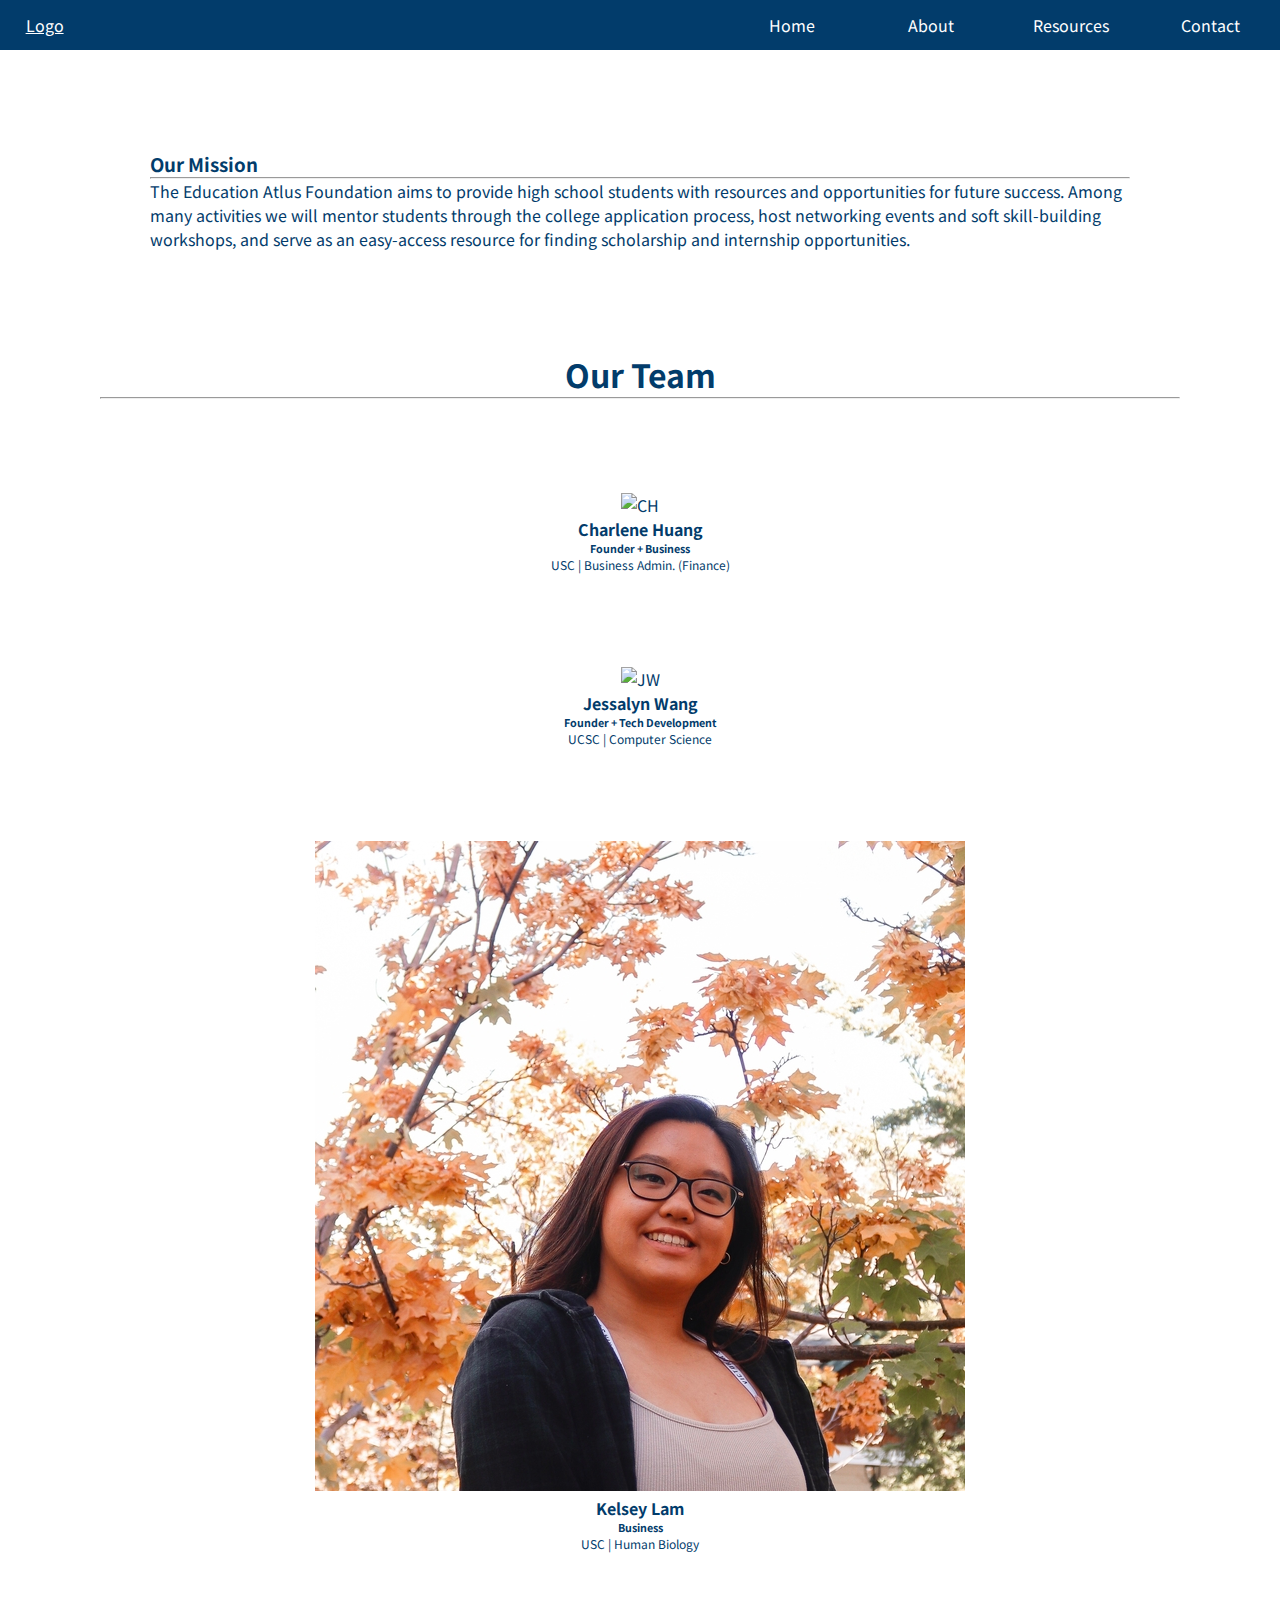
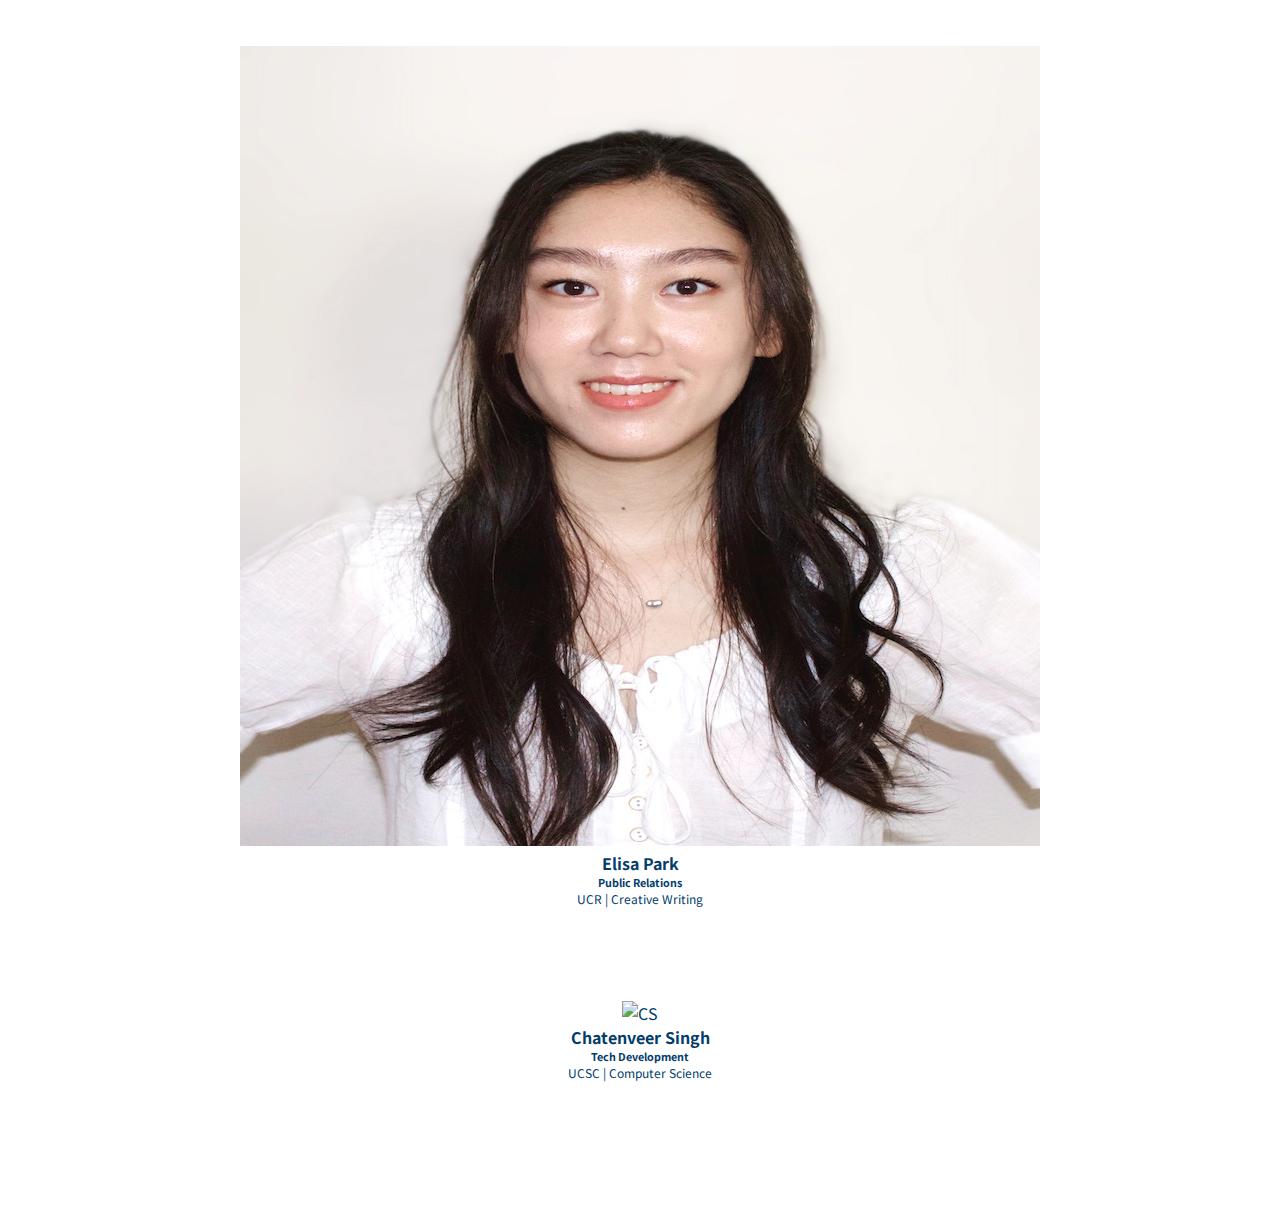
==== about.html @ ca4cc175 "about page done" ====
<!DOCTYPE html>
<html lang="en">

<head>
    <title>Education Atlas</title>
    <meta name="viewport" content="width=device-width, initial-scale=1">
    <link rel="stylesheet" href="https://stackpath.bootstrapcdn.com/bootstrap/4.5.0/css/bootstrap.min.css" integrity="sha384-9aIt2nRpC12Uk9gS9baDl411NQApFmC26EwAOH8WgZl5MYYxFfc+NcPb1dKGj7Sk" crossorigin="anonymous">
    <link rel="stylesheet" href="styles.css">
    <link rel="stylesheet" href="https://use.fontawesome.com/releases/v5.7.0/css/all.css" integrity="sha384-lZN37f5QGtY3VHgisS14W3ExzMWZxybE1SJSEsQp9S+oqd12jhcu+A56Ebc1zFSJ" crossorigin="anonymous">
    <script src="https://ajax.googleapis.com/ajax/libs/jquery/3.3.1/jquery.min.js"></script>
    <script src="https://code.jquery.com/jquery-3.5.1.slim.min.js" integrity="sha384-DfXdz2htPH0lsSSs5nCTpuj/zy4C+OGpamoFVy38MVBnE+IbbVYUew+OrCXaRkfj" crossorigin="anonymous"></script>
    <script src="https://cdn.jsdelivr.net/npm/popper.js@1.16.0/dist/umd/popper.min.js" integrity="sha384-Q6E9RHvbIyZFJoft+2mJbHaEWldlvI9IOYy5n3zV9zzTtmI3UksdQRVvoxMfooAo" crossorigin="anonymous"></script>
    <script src="https://stackpath.bootstrapcdn.com/bootstrap/4.5.0/js/bootstrap.min.js" integrity="sha384-OgVRvuATP1z7JjHLkuOU7Xw704+h835Lr+6QL9UvYjZE3Ipu6Tp75j7Bh/kR0JKI" crossorigin="anonymous"></script>
</head>

<body>
    <nav class="header">
        <span><a href="index.html" class="navlogo">Logo</a></span>
        <a href="index.html">Home</a>
        <a href="about.html">About</a>
        <a href="resources.html">Resources</a>
        <a href="contact.html">Contact</a>
    </nav>

    <div class="container" style="padding: 100px;">
        <div class="img-thumbnail" style="padding: 50px; margin: 0 0 50px 0; border-color: darkgoldenrod">
            <h3 style="font-weight: bold">Our Mission</h3>
            <hr style="background-color:#023c6b" />
            <p>The Education Atlus Foundation aims to provide high school students with resources and opportunities for future success. Among many activities we will mentor students through the college application process, host networking events and soft skill-building workshops, and serve as an easy-access resource for finding scholarship and internship opportunities.</p>
        </div>
        <div class="row justify-content-center">
            <div class="col-sm-12" style="text-align: center">
                <h1 style="font-weight: bold">Our Team</h1>
                <hr style="background-color: darkgoldenrod" />
            </div>

            <div class="col-md-4">
                <div class="img-thumbnail profile">
                    <figure class="figure">
                        <img src="images/Charlene.jpg" class="figure-img img-fluid rounded" alt="CH">
                        <figcaption class="figure-caption text-center" style="color: #023c6b">
                            <h4 style="font-weight: bold">Charlene Huang</h4>
                            <h6>Founder + Business</h6>
                            <p style="font-size: 12px;">USC | Business Admin. (Finance)</p>
                        </figcaption>
                    </figure>
                </div>
            </div>
            <div class="col-md-4">
                <div class="img-thumbnail profile">
                    <figure class="figure">
                        <img src="images/JessalynWang.jpg" class="figure-img img-fluid rounded" alt="JW">
                        <figcaption class="figure-caption text-center" style="color: #023c6b">
                            <h4 style="font-weight: bold">Jessalyn Wang</h4>
                            <h6>Founder + Tech Development</h6>
                            <p style="font-size: 12px;">UCSC | Computer Science</p>
                        </figcaption>
                    </figure>
                </div>
            </div>
            <div class="col-md-4">
                <div class="img-thumbnail profile">
                    <figure class="figure">
                        <img src="images/Kelsey.jpg" class="figure-img img-fluid rounded" alt="KL">
                        <figcaption class="figure-caption text-center" style="color: #023c6b">
                            <h4 style="font-weight: bold">Kelsey Lam</h4>
                            <h6>Business</h6>
                            <p style="font-size: 12px;">USC | Human Biology</p>
                        </figcaption>
                    </figure>
                </div>
            </div>
            <div class="col-md-4">
                <div class="img-thumbnail profile">
                    <figure class="figure">
                        <img src="images/Elisa.jpg" class="figure-img img-fluid rounded" alt="EP">
                        <figcaption class="figure-caption text-center" style="color: #023c6b">
                            <h4 style="font-weight: bold">Elisa Park</h4>
                            <h6>Public Relations</h6>
                            <p style="font-size: 12px;">UCR | Creative Writing</p>
                        </figcaption>
                    </figure>
                </div>
            </div>
            <div class="col-md-4">
                <div class="img-thumbnail profile">
                    <figure class="figure">
                        <img src="images/Chetan.jpg" class="figure-img img-fluid rounded" alt="CS">
                        <figcaption class="figure-caption text-center" style="color: #023c6b">
                            <h4 style="font-weight: bold">Chatenveer Singh</h4>
                            <h6>Tech Development</h6>
                            <p style="font-size: 12px;">UCSC | Computer Science</p>
                        </figcaption>
                    </figure>
                </div>
            </div>

        </div>
    </div>
</body>
</html>
---- styles.css ----
@import url('https://fonts.googleapis.com/css2?family=Noto+Sans+TC:wght@100;400;700&display=swap');
* {
    margin: 0;
    padding: 0;
    box-sizing: border-box;
    font-family: 'Noto Sans TC', 'Times New Roman';
    -ms-overflow-style: none;
}

*::-webkit-scrollbar {
    display: none;
}

body {
    background-color: white;
    color: #023c6b;
}

nav.header {
    display: flex;
    background-color: #023c6b;
    position: fixed;
    width: 100%;
    z-index: 999;
}

nav.header > span {
    padding: 1%;
    flex: 6;
    text-align: left; 
    padding-left: 2%;
    color: white;
}

a.navlogo {
    color: white;
}

a.navlogo:hover {
    color: white;
    text-decoration: none;
}

nav.header > a {
    color: white;
    text-decoration: none;
}

nav.header > a:not(.navlogo):hover {
    background-color: darkgoldenrod;
    color: white;
    text-decoration: none;
}

nav.header > a:not(.navlogo) {
    padding: 1%;
    flex: 1;
    text-align: center;
    border: none;
    transition: all 0.3s ease;
}

.bottomhalf {
    position: absolute;
    background-color: #023c6b;
    min-width: 100%;
}

.indexbox {
    position: relative;
    height: 100vh;
    min-width: 100%;
    background-image: url('images/Whoknowsdudev2-PixTeller.png');
    background-position: center;
}

.smallindex {
    display: flex;
    position: relative;
    top: 55%;
    left: 50%;
    transform: translate(-50%, -50%);
    height: 55%;
    width: 55%;
    background-color: #023c6b;
    color: white;
}

.iconBox {
    display: flex;
    background-color: #023c6b;
    min-height: 100vh;
    width: 100%;
    color: white;
    padding: 0;
}

@media only screen and (min-width: 890px) {
    .welcometext {
        font-size: 36px;
    }
}

.decalthumb {
    transition: all 0.7s ease;
    flex: 1;
    text-align: center;
    background-color: #023c6b;
}

.decalthumb:hover {
    background-color: darkgoldenrod;
}

.centered {
    position: relative;
    top: 50%;
    left: 50%;
    transform: translate(-50%, -50%);
}

.fb1 {
    color: white;
    flex: 1;
    text-align: center;
}

@media only screen and (max-width: 700px) {

    #fb1img {
        display: none;
    }
}

.fa {
    padding: 20px;
    font-size: 30px;
    width: 55px;
    text-align: center;
    text-decoration: none;
    margin: 10px;
    border-radius: 50%;
  }

.fa:hover {
    opacity: 0.7;
    color: #023c6b;
    background-color: darkgoldenrod;
    text-decoration: none;
}

.fa-facebook, .fa-instagram, .fa-envelope {
    background: #023c6b;
    color: darkgoldenrod;
}

.img-thumbnail {
    border-color: darkgoldenrod;
    transition: all 0.3s ease;
}

.img-thumbnail:hover {
    box-shadow: 0 0 20px darkgoldenrod;
}

.profile {
    text-align: center;
    margin: 40px 0 40px 0;
    padding: 5% 5% 0 5%;
}

@media only screen and (max-width: 768px) {
    .col-sm-4 {
        width:100%;
    }
}

#cbmail {
    color: darkgoldenrod;
}

.contactcont {
    padding: 20% 30%;
    max-height: 100vh;
    min-width: 100vw;
    text-align: center;

}

.resourcenav {
    display: flex;
    flex-wrap: wrap;
}

.resourcenav > a {
    flex: 1;
    padding: 10px;
    color: #023c6b;
    border-right: 1px solid darkgoldenrod;
    border-left: 1px solid darkgoldenrod;
    border-bottom: 2px solid darkgoldenrod;
    border-top: 2px solid darkgoldenrod;
}

#ment {
    border-left: 2px solid darkgoldenrod;
}

#exinfo {
    border-right: 2px solid darkgoldenrod;
}

.resourcenav > a:hover {
    text-decoration: none;
    color: #b89b53;
}

.hiddenB {
    transition: all 0.3s ease;
    color: white;
}

.hiddenB:hover {
    color: darkgoldenrod;
}

.gold {
    background-color: darkgoldenrod;
    height: 1px;
}

.rtxtbox {
    min-height: 100px;
    border: 2px solid darkgoldenrod;
    border-radius: 5px;
    margin-top: 50px;
    padding: 30px;
    transition: all 0.6s ease;
}

.rtxtbox:hover {
    background-color: #f7ecd1;
}
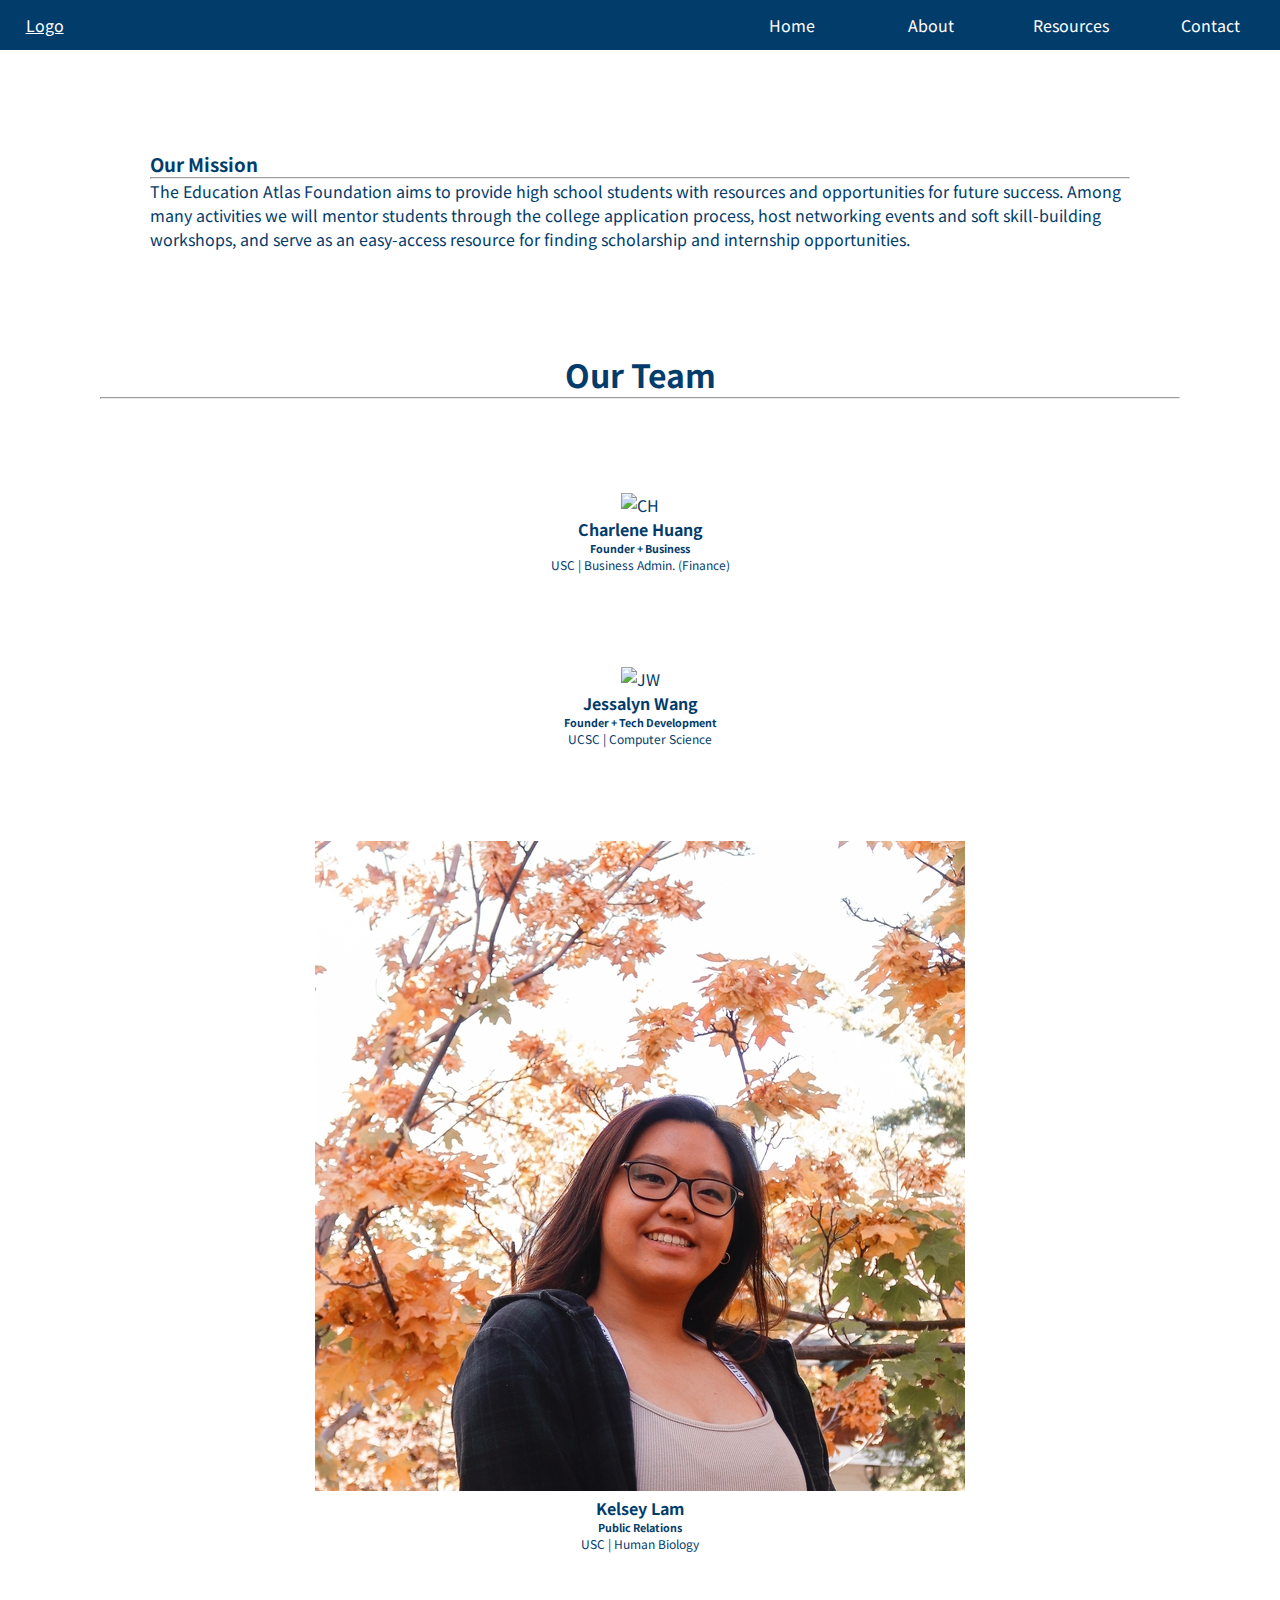
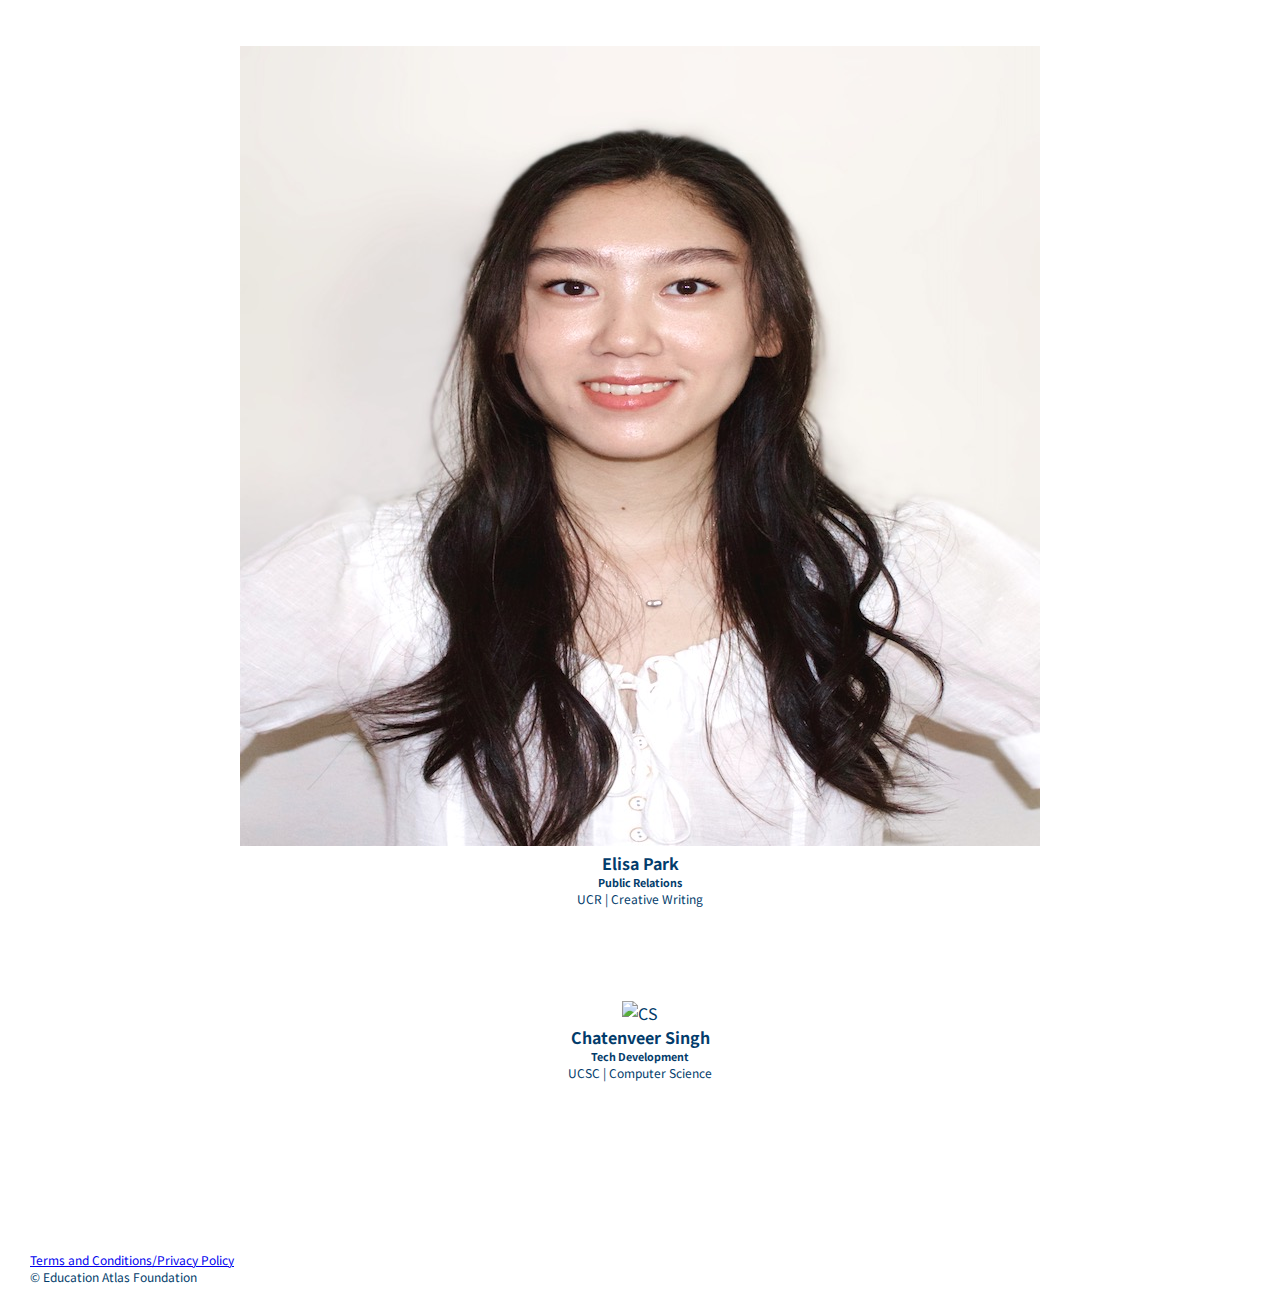
==== commit 3573ff86: "terms and conditions added" ====
--- a/about.html
+++ b/about.html
@@ -26,7 +26,7 @@
         <div class="img-thumbnail" style="padding: 50px; margin: 0 0 50px 0; border-color: darkgoldenrod">
             <h3 style="font-weight: bold">Our Mission</h3>
             <hr style="background-color:#023c6b" />
-            <p>The Education Atlus Foundation aims to provide high school students with resources and opportunities for future success. Among many activities we will mentor students through the college application process, host networking events and soft skill-building workshops, and serve as an easy-access resource for finding scholarship and internship opportunities.</p>
+            <p>The Education Atlas Foundation aims to provide high school students with resources and opportunities for future success. Among many activities we will mentor students through the college application process, host networking events and soft skill-building workshops, and serve as an easy-access resource for finding scholarship and internship opportunities.</p>
         </div>
         <div class="row justify-content-center">
             <div class="col-sm-12" style="text-align: center">
@@ -64,7 +64,7 @@
                         <img src="images/Kelsey.jpg" class="figure-img img-fluid rounded" alt="KL">
                         <figcaption class="figure-caption text-center" style="color: #023c6b">
                             <h4 style="font-weight: bold">Kelsey Lam</h4>
-                            <h6>Business</h6>
+                            <h6>Public Relations</h6>
                             <p style="font-size: 12px;">USC | Human Biology</p>
                         </figcaption>
                     </figure>
@@ -97,5 +97,16 @@
 
         </div>
     </div>
+
+    <div class="container" style="margin: 30px">
+        <div style="display: flex">
+            <div style="flex: 1; font-size: 12px">
+
+                <a href="terms.html">Terms and Conditions/Privacy Policy</a>
+                <p>&#169; Education Atlas Foundation</p>
+            </div>
+        </div>
+    </div>
+
 </body>
 </html>
--- a/styles.css
+++ b/styles.css
@@ -7,8 +7,20 @@
     -ms-overflow-style: none;
 }
 
-*::-webkit-scrollbar {
+::-webkit-scrollbar {
+    width: 15px;
+}
+
+::-webkit-scrollbar-track {
     display: none;
+}
+
+::-webkit-scrollbar-thumb {
+    background: rgba(2, 60, 107, 0.80);
+}
+
+::-webkit-scrollbar-thumb:hover {
+    background: #011e35;
 }
 
 body {
@@ -132,7 +144,7 @@
     }
 }
 
-.fa {
+.facontact {
     padding: 20px;
     font-size: 30px;
     width: 55px;
@@ -146,6 +158,10 @@
     opacity: 0.7;
     color: #023c6b;
     background-color: darkgoldenrod;
+    text-decoration: none;
+}
+
+.fab:hover, .fas:hover {
     text-decoration: none;
 }
 
@@ -241,3 +257,12 @@
 .rtxtbox:hover {
     background-color: #f7ecd1;
 }
+
+.unstylink, .unstylink:hover {
+    color: #023c6b;
+    text-decoration: none;
+}
+
+.unstyled, .unstyled:hover {
+    color: white;
+}
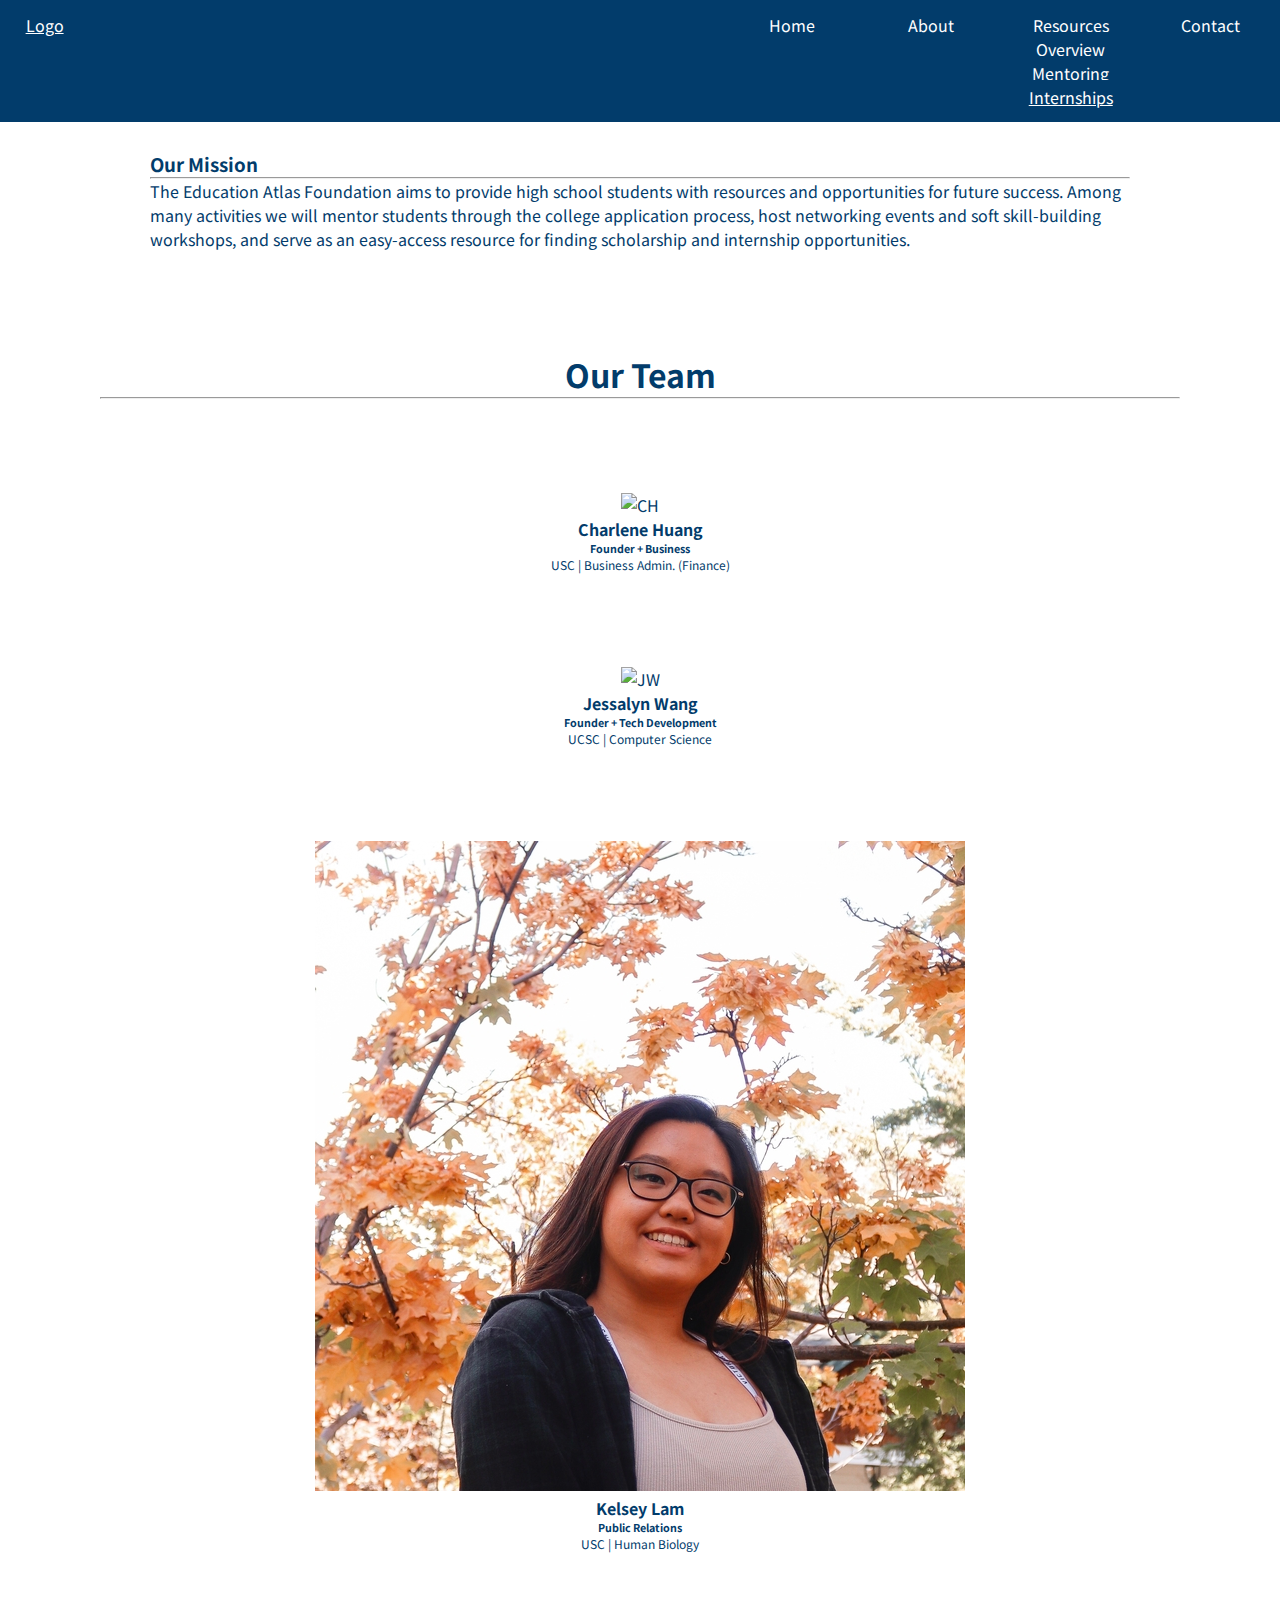
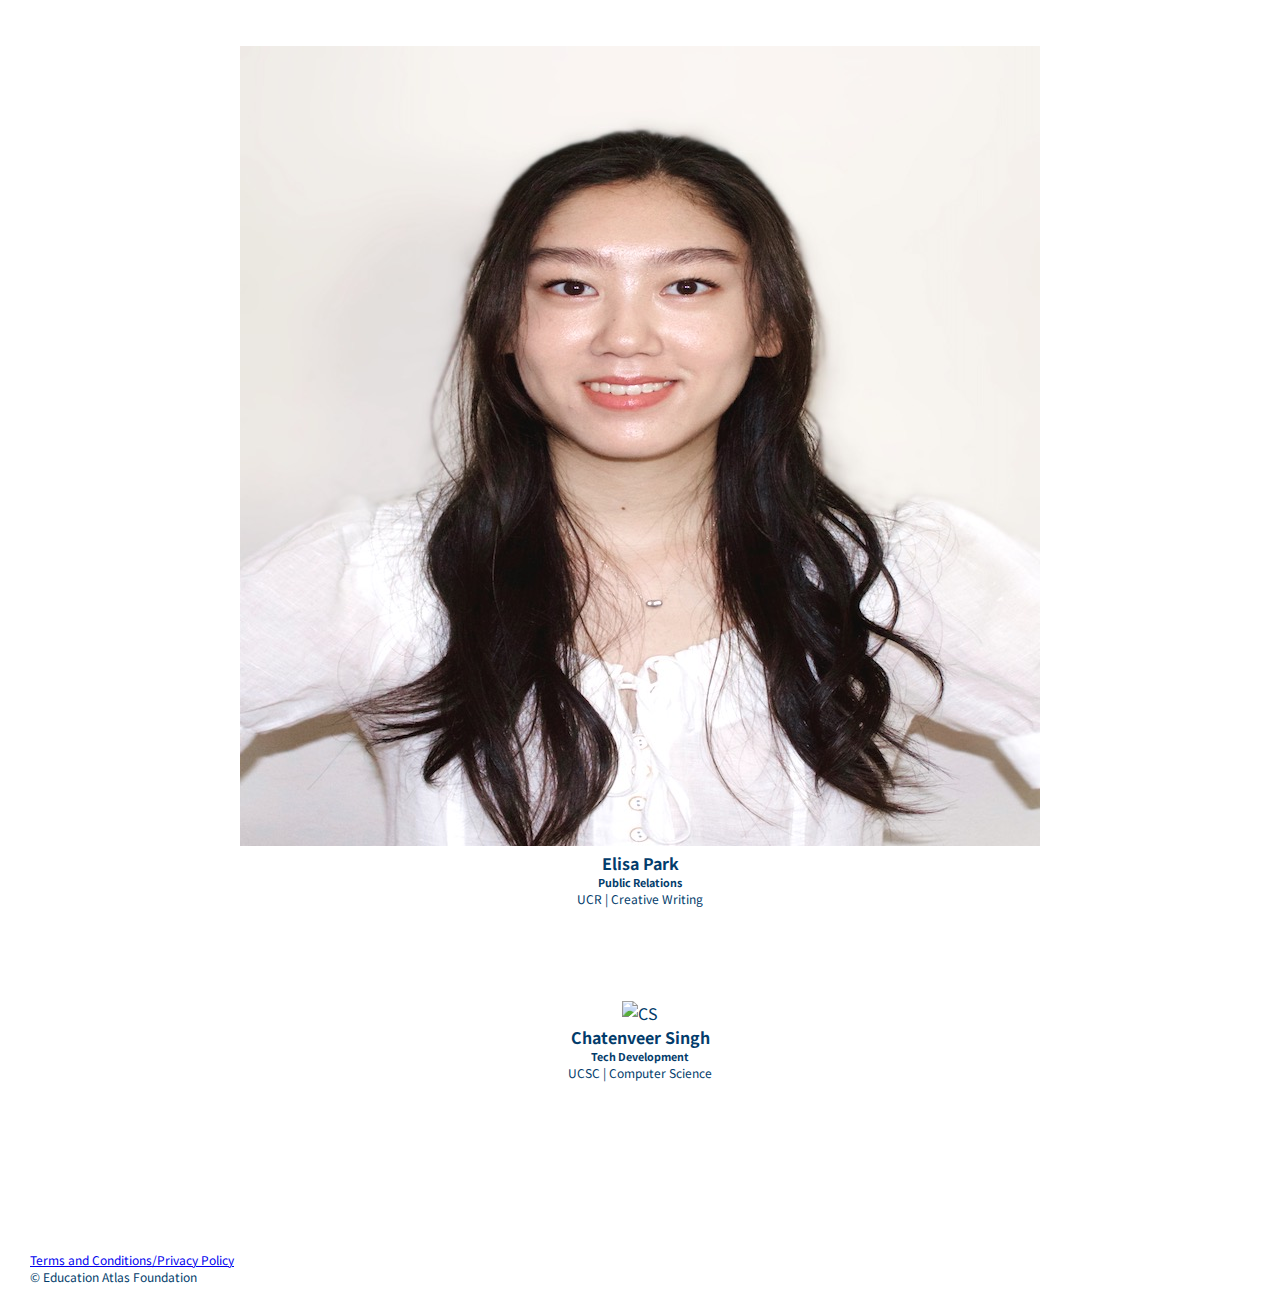
==== commit fe545520: "navbar changed" ====
--- a/about.html
+++ b/about.html
@@ -18,7 +18,16 @@
         <span><a href="index.html" class="navlogo">Logo</a></span>
         <a href="index.html">Home</a>
         <a href="about.html">About</a>
-        <a href="resources.html">Resources</a>
+        <div class="dropdown">
+            <a class="dropdown-toggle" href="#" id="navbarDropdown" role="button" data-toggle="dropdown" aria-haspopup="true" aria-expanded="false">
+                Resources
+            </a>
+            <div class="dropdown-menu" aria-labelledby="navbarDropdown">
+                <a class="dropdown-item" href="resources.html">Overview</a>
+                <a class="dropdown-item" href="mentoring.html">Mentoring</a>
+                <a class="dropdown-item" href="internships.html">Internships</a>
+            </div>
+        </div>
         <a href="contact.html">Contact</a>
     </nav>
 
--- a/styles.css
+++ b/styles.css
@@ -53,18 +53,38 @@
     text-decoration: none;
 }
 
-nav.header > a {
-    color: white;
-    text-decoration: none;
-}
-
-nav.header > a:not(.navlogo):hover {
-    background-color: darkgoldenrod;
-    color: white;
-    text-decoration: none;
-}
-
-nav.header > a:not(.navlogo) {
+nav.header > a, .dropdown-toggle {
+    color: white;
+    text-decoration: none;
+}
+
+.dropdown-toggle:hover {
+    color: white;
+    text-decoration: none;
+}
+
+nav.header > a:not(.navlogo):hover, .dropdown:hover {
+    background-color: darkgoldenrod;
+    color: white;
+    text-decoration: none;
+}
+
+.dropdown-menu {
+    padding: 0px;
+}
+
+.dropdown-item {
+    padding: 5px;
+    background-color: #023c6b;
+    color: white;
+}
+
+.dropdown-item:hover {
+    background-color: darkgoldenrod;
+    color: white;
+}
+
+nav.header > a:not(.navlogo), .dropdown {
     padding: 1%;
     flex: 1;
     text-align: center;
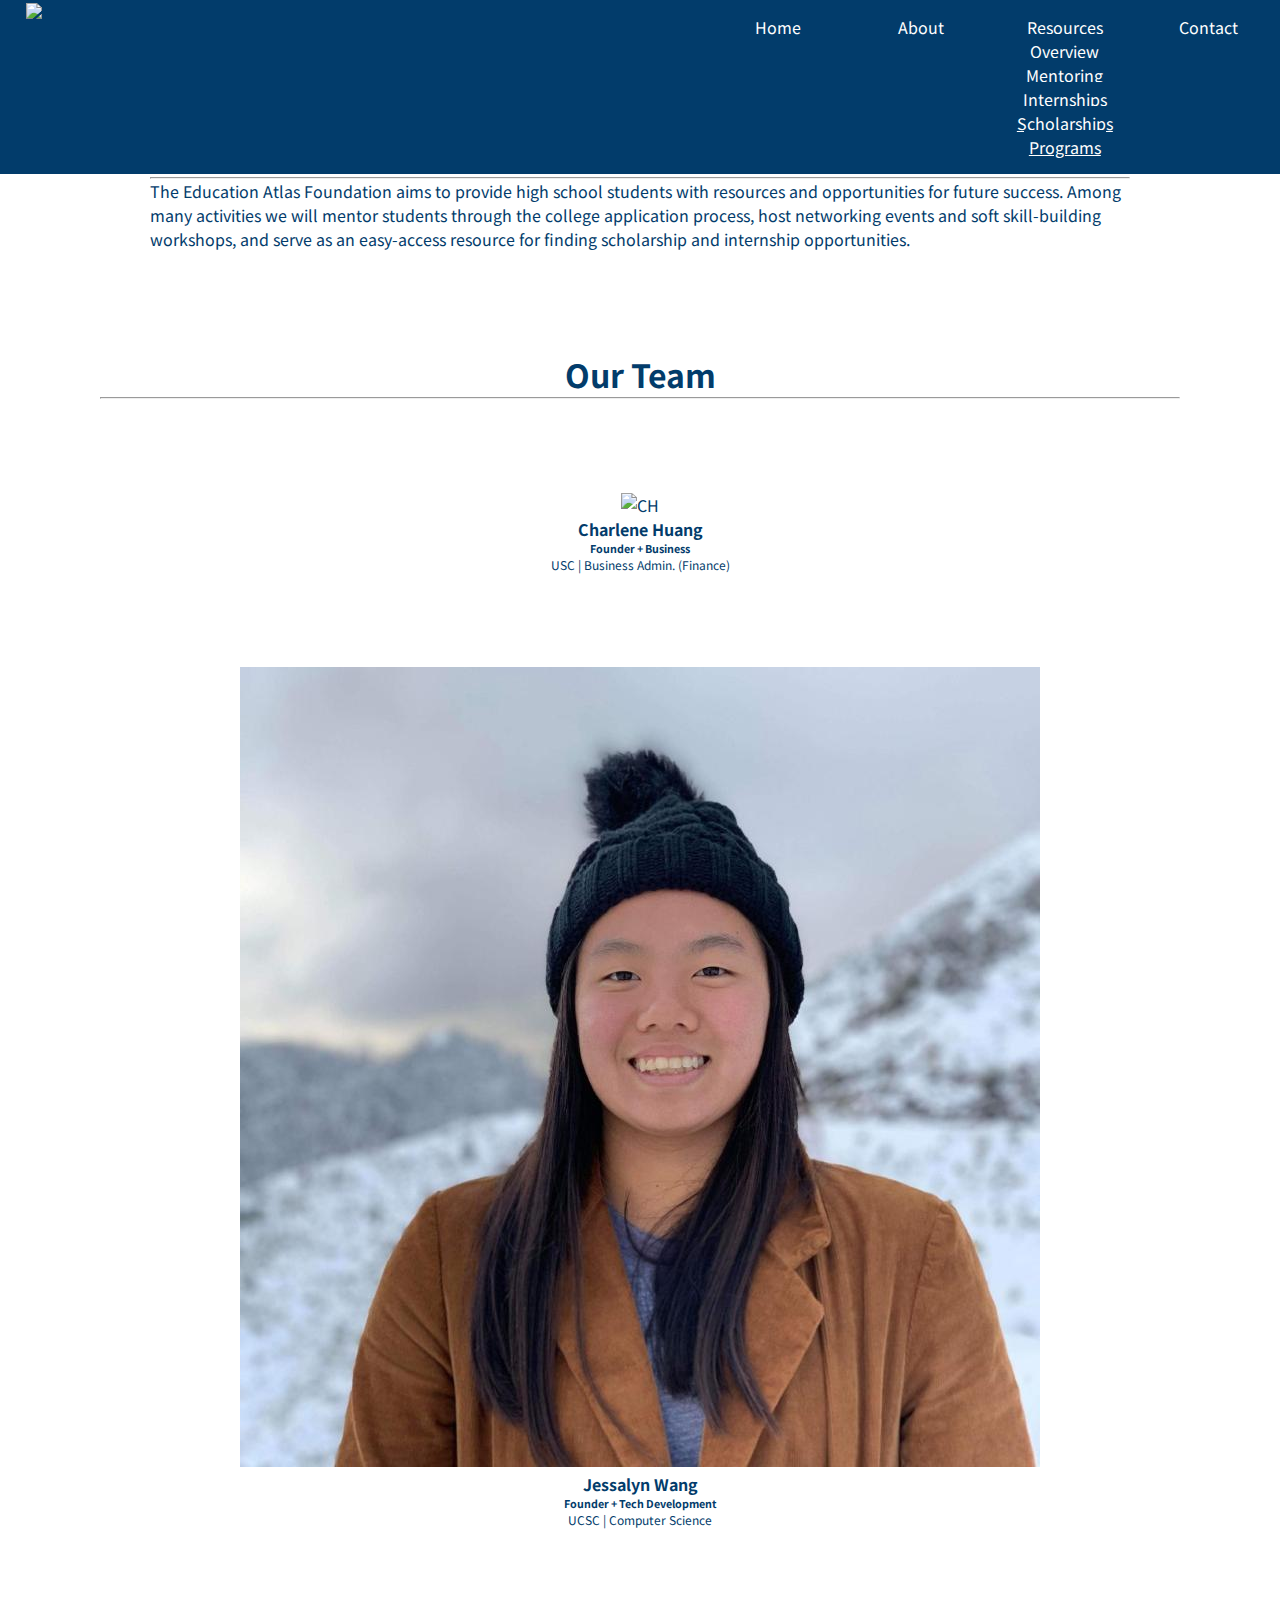
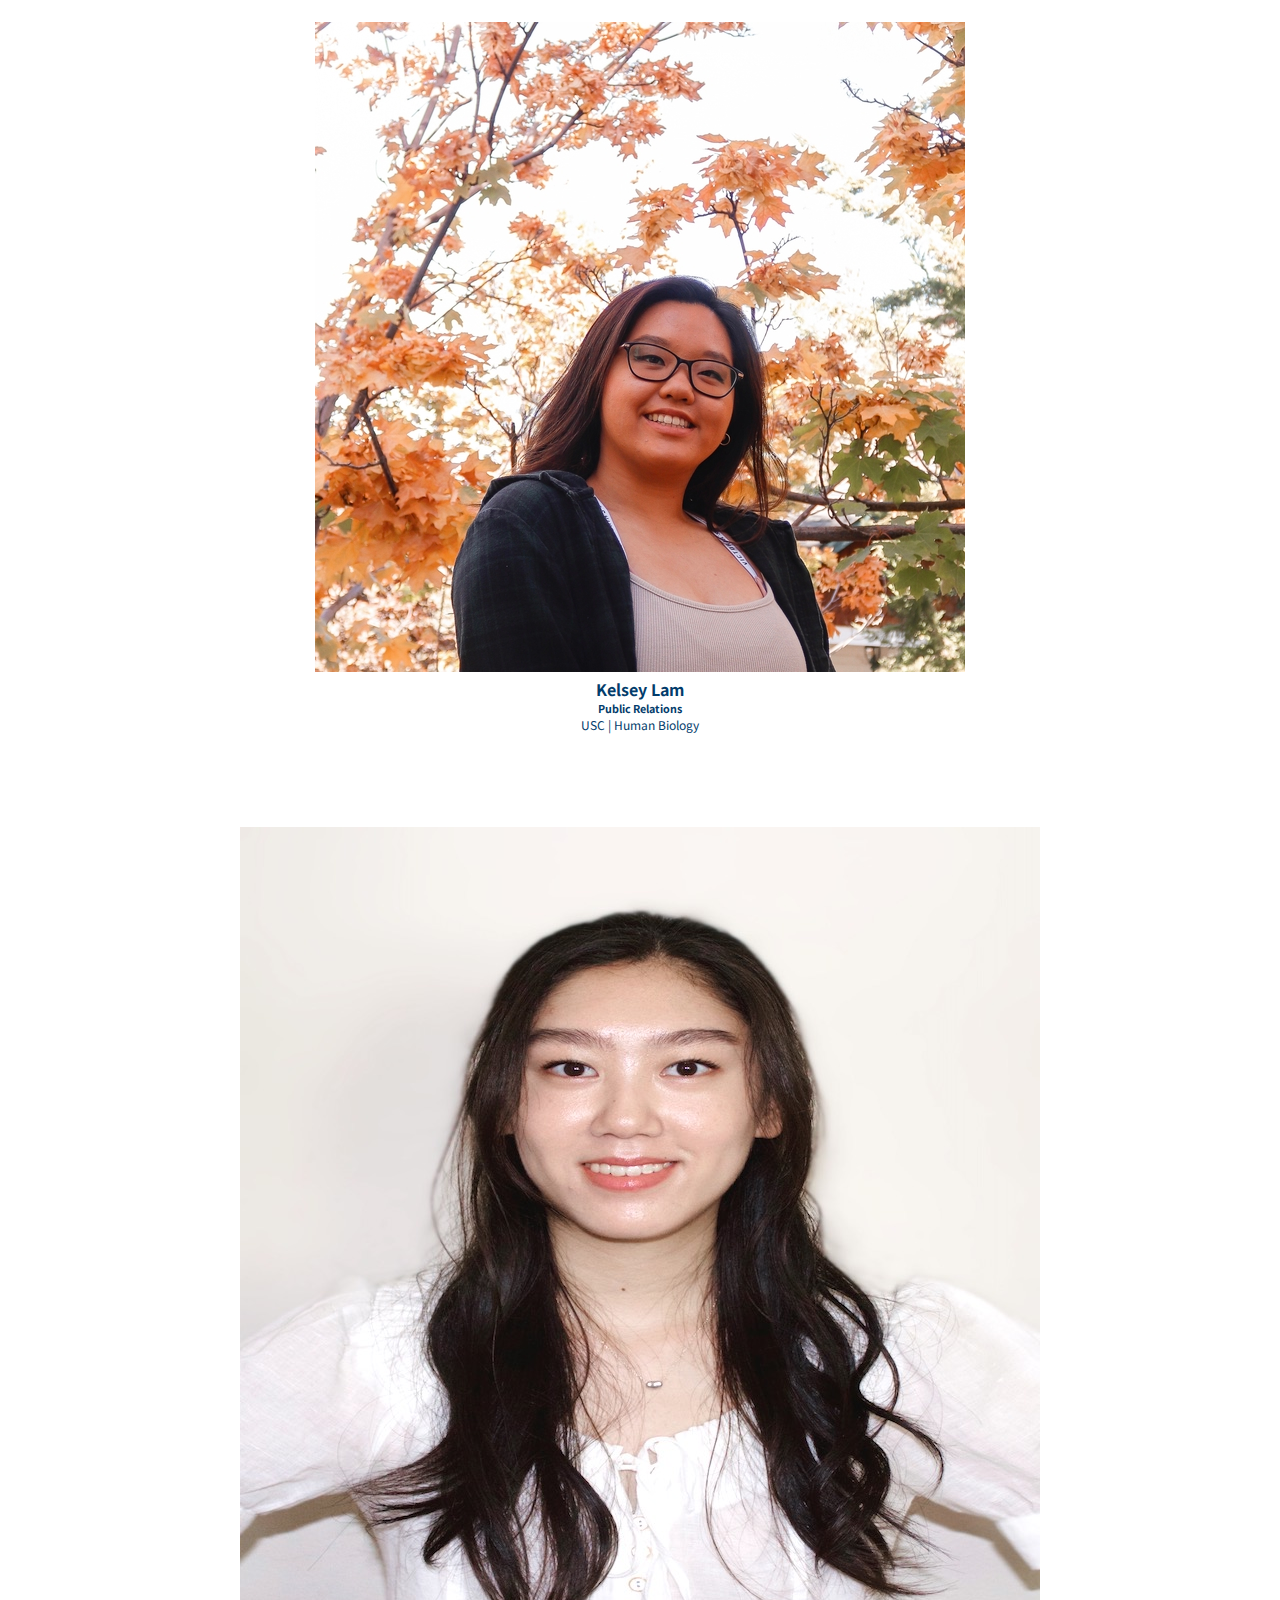
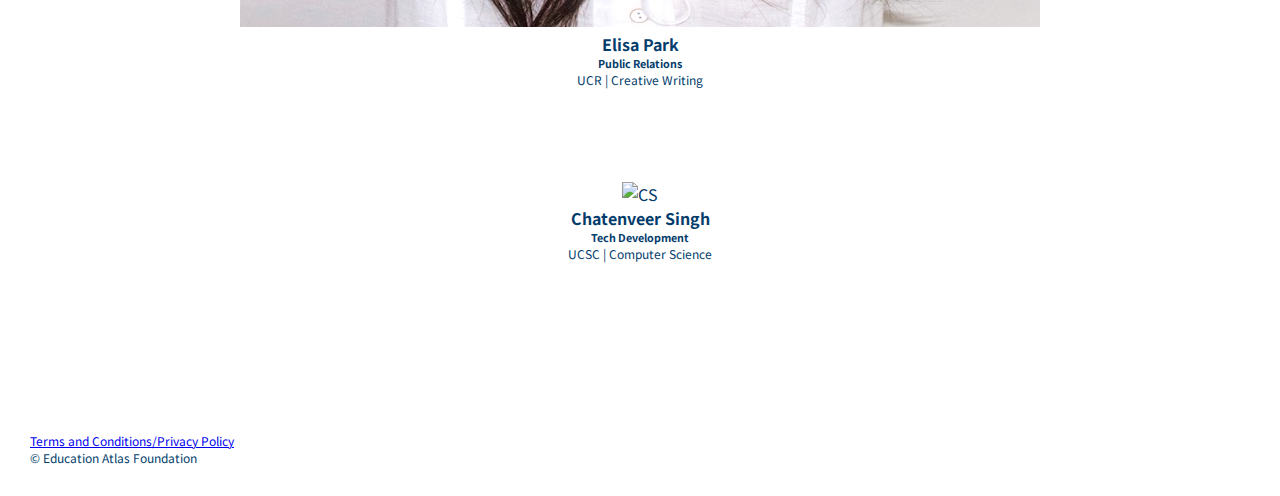
==== commit cd8df054: "new photo" ====
--- a/about.html
+++ b/about.html
@@ -15,7 +15,11 @@
 
 <body>
     <nav class="header">
-        <span><a href="index.html" class="navlogo">Logo</a></span>
+        <span>
+            <a href="index.html" class="navbar-brand">
+                <img src="images/EAF_WEB_LOGO.png" class="navlogo" />
+            </a>
+        </span>
         <a href="index.html">Home</a>
         <a href="about.html">About</a>
         <div class="dropdown">
@@ -25,7 +29,9 @@
             <div class="dropdown-menu" aria-labelledby="navbarDropdown">
                 <a class="dropdown-item" href="resources.html">Overview</a>
                 <a class="dropdown-item" href="mentoring.html">Mentoring</a>
-                <a class="dropdown-item" href="internships.html">Internships</a>
+                <a class="dropdown-item" href="internships.html?name=internships">Internships</a>
+                <a class="dropdown-item" href="scholarships.html?name=scholarships">Scholarships</a>
+                <a class="dropdown-item" href="programs.html?name=programs">Programs</a>
             </div>
         </div>
         <a href="contact.html">Contact</a>
@@ -58,7 +64,7 @@
             <div class="col-md-4">
                 <div class="img-thumbnail profile">
                     <figure class="figure">
-                        <img src="images/JessalynWang.jpg" class="figure-img img-fluid rounded" alt="JW">
+                        <img src="images/jesswang.jpg" class="figure-img img-fluid rounded" alt="JW">
                         <figcaption class="figure-caption text-center" style="color: #023c6b">
                             <h4 style="font-weight: bold">Jessalyn Wang</h4>
                             <h6>Founder + Tech Development</h6>
--- a/styles.css
+++ b/styles.css
@@ -37,18 +37,21 @@
 }
 
 nav.header > span {
-    padding: 1%;
+    padding: 0;
     flex: 6;
     text-align: left; 
     padding-left: 2%;
     color: white;
 }
 
-a.navlogo {
-    color: white;
-}
-
-a.navlogo:hover {
+.navlogo {
+    padding-top: 0px;
+    color: white;
+    width: auto;
+    height: 43px;
+}
+
+.navlogo:hover {
     color: white;
     text-decoration: none;
 }
@@ -84,8 +87,8 @@
     color: white;
 }
 
-nav.header > a:not(.navlogo), .dropdown {
-    padding: 1%;
+nav.header > a, .dropdown {
+    padding: 15px;
     flex: 1;
     text-align: center;
     border: none;
@@ -102,7 +105,7 @@
     position: relative;
     height: 100vh;
     min-width: 100%;
-    background-image: url('images/Whoknowsdudev2-PixTeller.png');
+    background-image: url("images/Whoknowsdudev2-PixTeller.png");
     background-position: center;
 }
 
@@ -146,6 +149,13 @@
 
 .centered {
     position: relative;
+    top: 50%;
+    left: 50%;
+    transform: translate(-50%, -50%);
+}
+
+.centeredabs {
+    position: absolute;
     top: 50%;
     left: 50%;
     transform: translate(-50%, -50%);
@@ -286,3 +296,63 @@
 .unstyled, .unstyled:hover {
     color: white;
 }
+
+.info-blub {
+    padding: 20px;
+    border: 2px solid darkgoldenrod;
+    border-radius: 5px;
+    margin-bottom: 15px;
+}
+
+.filter {
+    display: flex;
+    flex-wrap: wrap;
+}
+
+.flx {
+    flex: 1;
+}
+
+.filterb {
+    background-color: white;
+    border: 2px solid #023c6b;
+    border-radius: 5px;
+    height: 20px;
+    width: 20px;
+}
+
+.filterb:hover {
+    background-color: #023c6b;
+}
+
+.selected {
+    background-color: #023c6b;
+}
+
+.hide {
+    display: none;
+}
+
+.newsbtn {
+    color: #023c6b;
+    background-color: white;
+    border: 2px solid #023c6b;
+}
+
+.newsbtn:hover {
+    color: #023c6b;
+    text-decoration: underline;
+}
+
+.newseml {
+    color: #023c6b;
+    border: 2px solid #023c6b;
+}
+
+.msignup {
+}
+
+.msignup > div > input, label {
+    display: block;
+    margin: 20px 0px;
+}
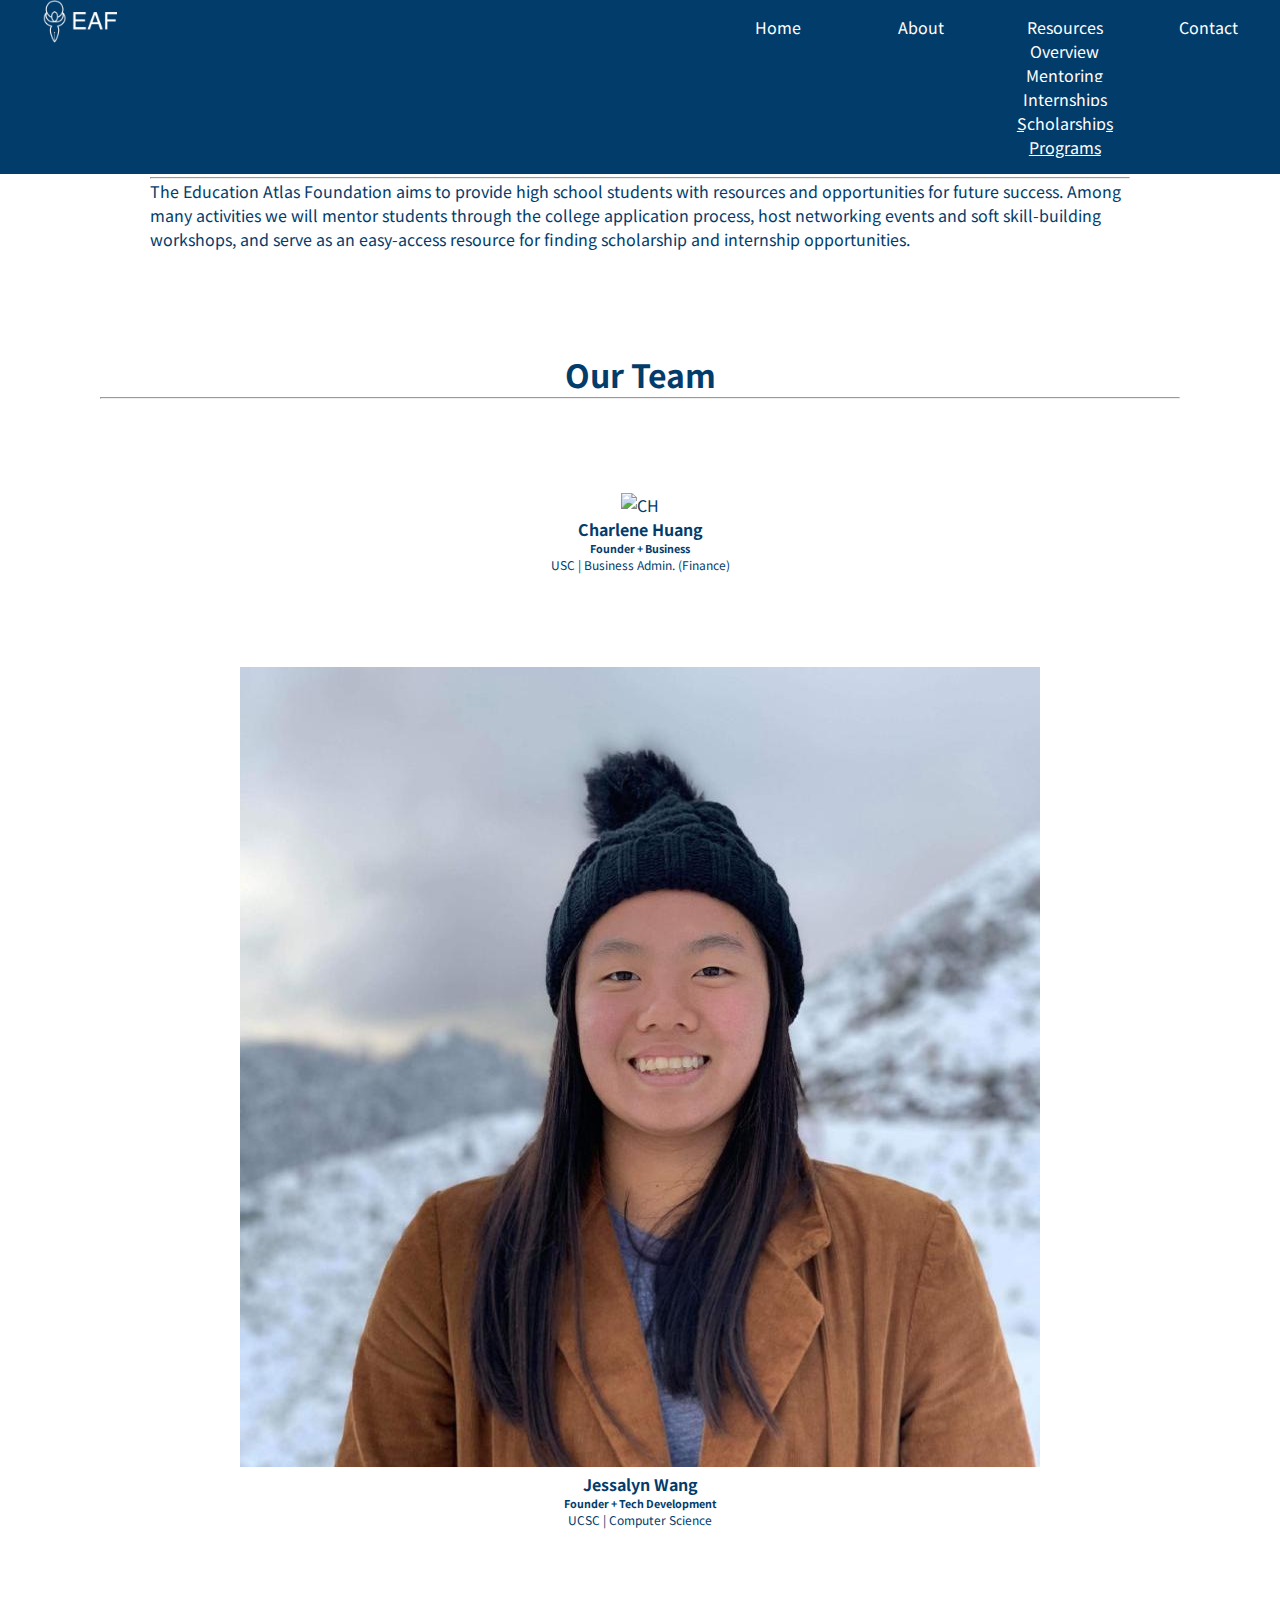
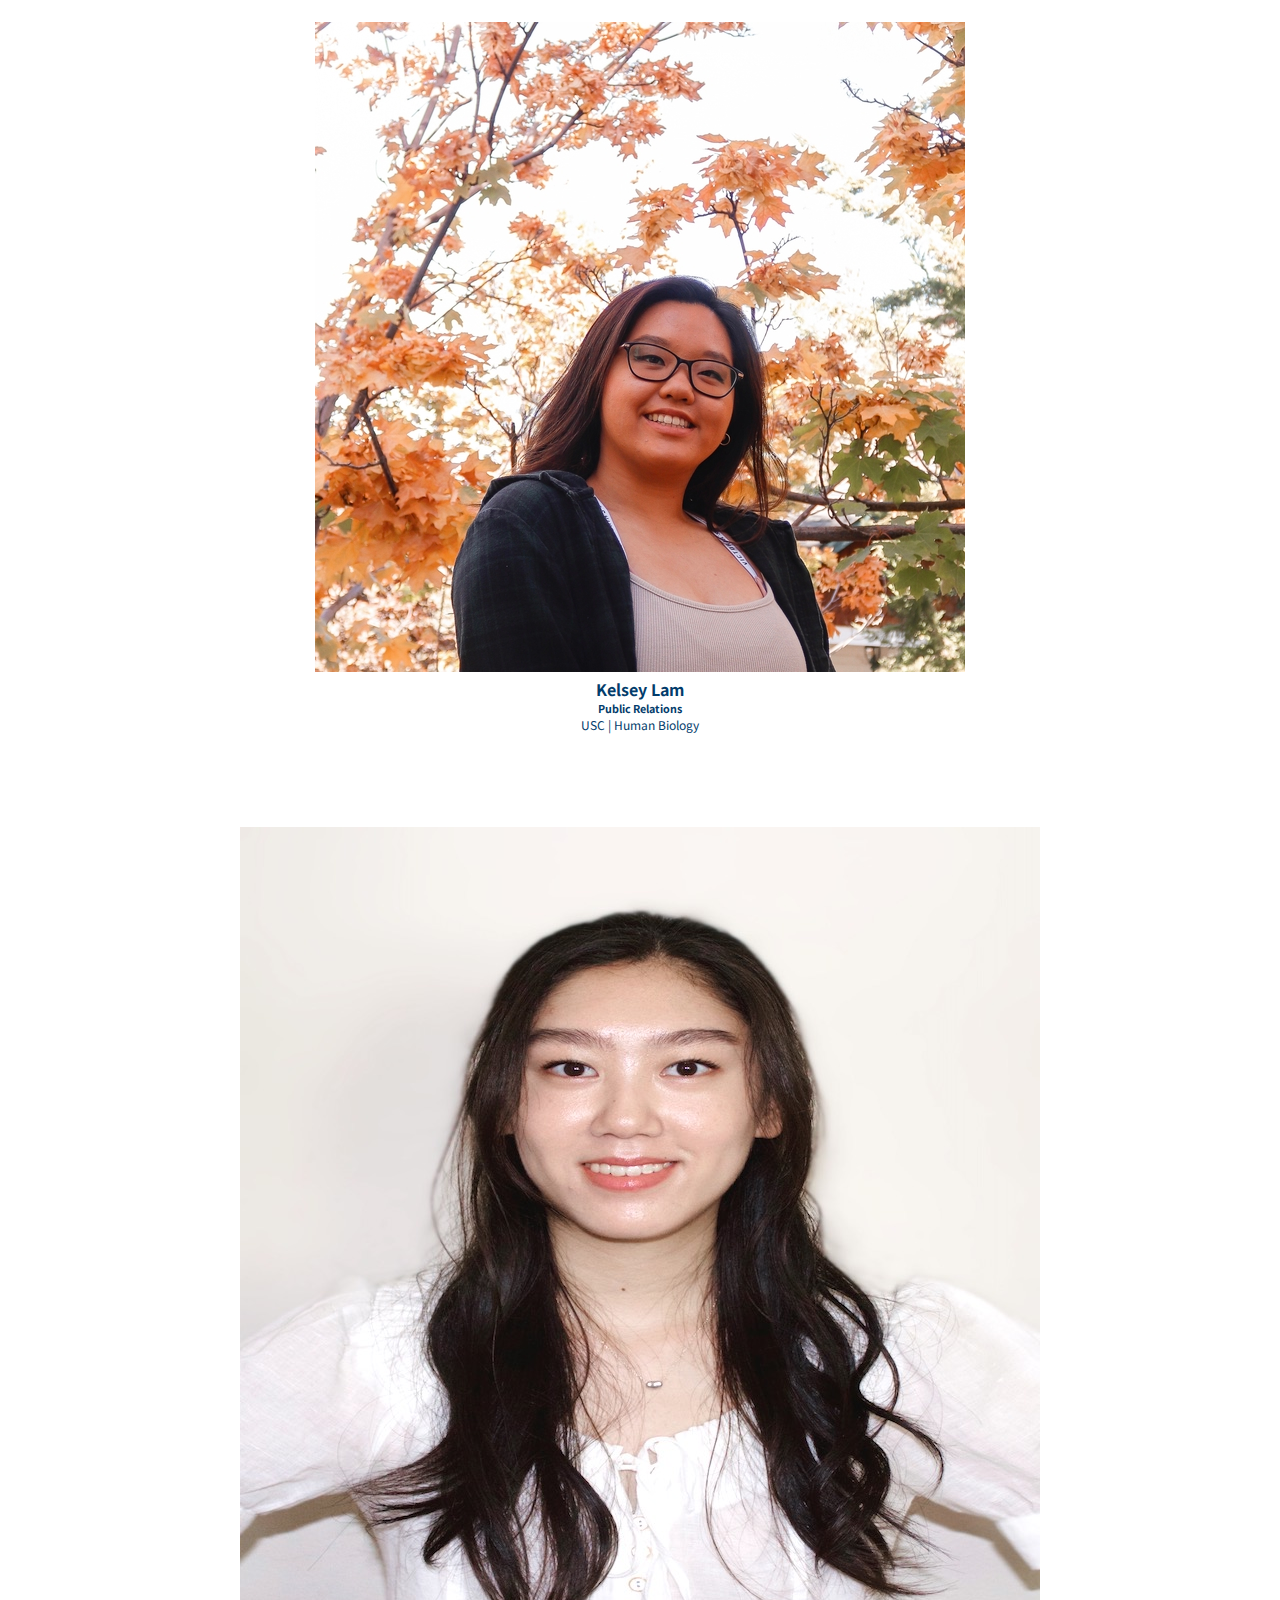
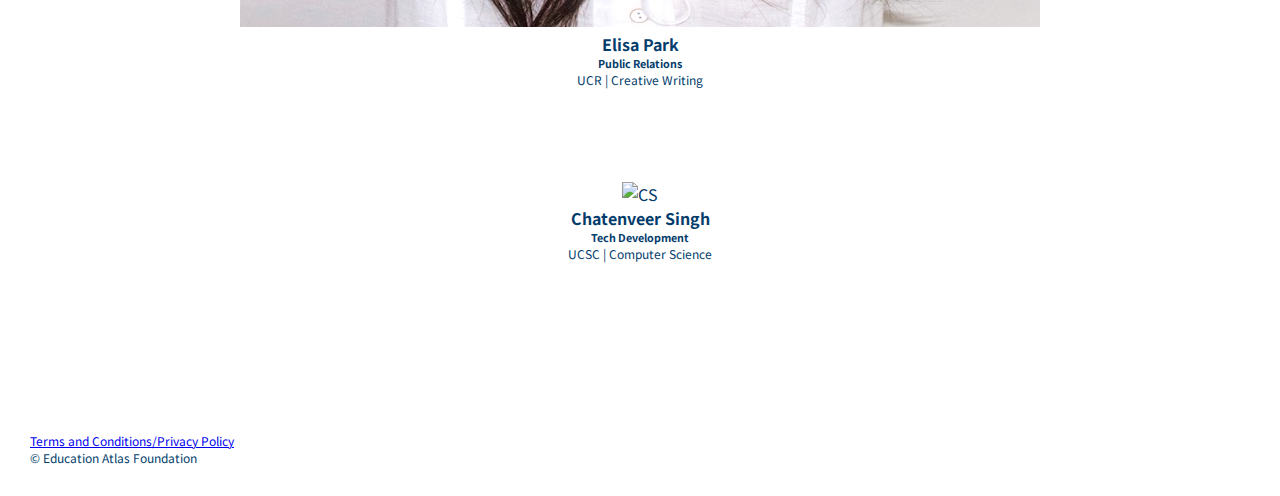
==== commit 3f53fe45: "new logo on all pages" ====
--- a/about.html
+++ b/about.html
@@ -17,7 +17,7 @@
     <nav class="header">
         <span>
             <a href="index.html" class="navbar-brand">
-                <img src="images/EAF_WEB_LOGO.png" class="navlogo" />
+                <img src="images/newlogo2.png" class="navlogo" />
             </a>
         </span>
         <a href="index.html">Home</a>
--- a/styles.css
+++ b/styles.css
@@ -12,11 +12,11 @@
 }
 
 ::-webkit-scrollbar-track {
-    display: none;
+    background: darkgoldenrod;
 }
 
 ::-webkit-scrollbar-thumb {
-    background: rgba(2, 60, 107, 0.80);
+    background: #0e548d;
 }
 
 ::-webkit-scrollbar-thumb:hover {
@@ -105,8 +105,15 @@
     position: relative;
     height: 100vh;
     min-width: 100%;
-    background-image: url("images/Whoknowsdudev2-PixTeller.png");
+    background-image: url("images/Bg2.png");
     background-position: center;
+    background-size: 100%;
+}
+
+.mentbg {
+    background-image: url("images/Bg3.png");
+    background-position: center;
+    background-size: 300%
 }
 
 .smallindex {
@@ -228,7 +235,7 @@
 .contactcont {
     padding: 20% 30%;
     max-height: 100vh;
-    min-width: 100vw;
+    width: 100vw;
     text-align: center;
 
 }
@@ -275,6 +282,11 @@
     height: 1px;
 }
 
+.blue {
+    background-color: #023c6b;
+    height: 1px;
+}
+
 .rtxtbox {
     min-height: 100px;
     border: 2px solid darkgoldenrod;
@@ -349,10 +361,47 @@
     border: 2px solid #023c6b;
 }
 
-.msignup {
-}
-
 .msignup > div > input, label {
     display: block;
-    margin: 20px 0px;
-}
+    margin: 20px 0px 5px 0px;
+}
+
+.msubbtn {
+    background-color: white;
+    color: #023c6b;
+    border: 1px solid #023c6b;
+    transition: all 0.3s ease;
+    padding: 5px;
+}
+
+.msubbtn:hover {
+    background-color: #f7ecd1;
+}
+
+input, textarea {
+    border: 1px solid #023c6b;
+    border-radius: 5px;
+    padding: 5px;
+}
+
+.largerinput {
+    height: 20%;
+}
+
+.mentlist > li {
+    margin: 10px;
+    font-weight: bold;
+}
+
+.revealbtn {
+    padding: 10px;
+    border: 2px solid darkgoldenrod;
+    border-radius: 5px;
+    transition: all 0.3s ease;
+}
+
+.msignup {
+    padding: 20px 100px 40px 100px;
+    border: 2px solid darkgoldenrod;
+    border-radius: 5px;
+}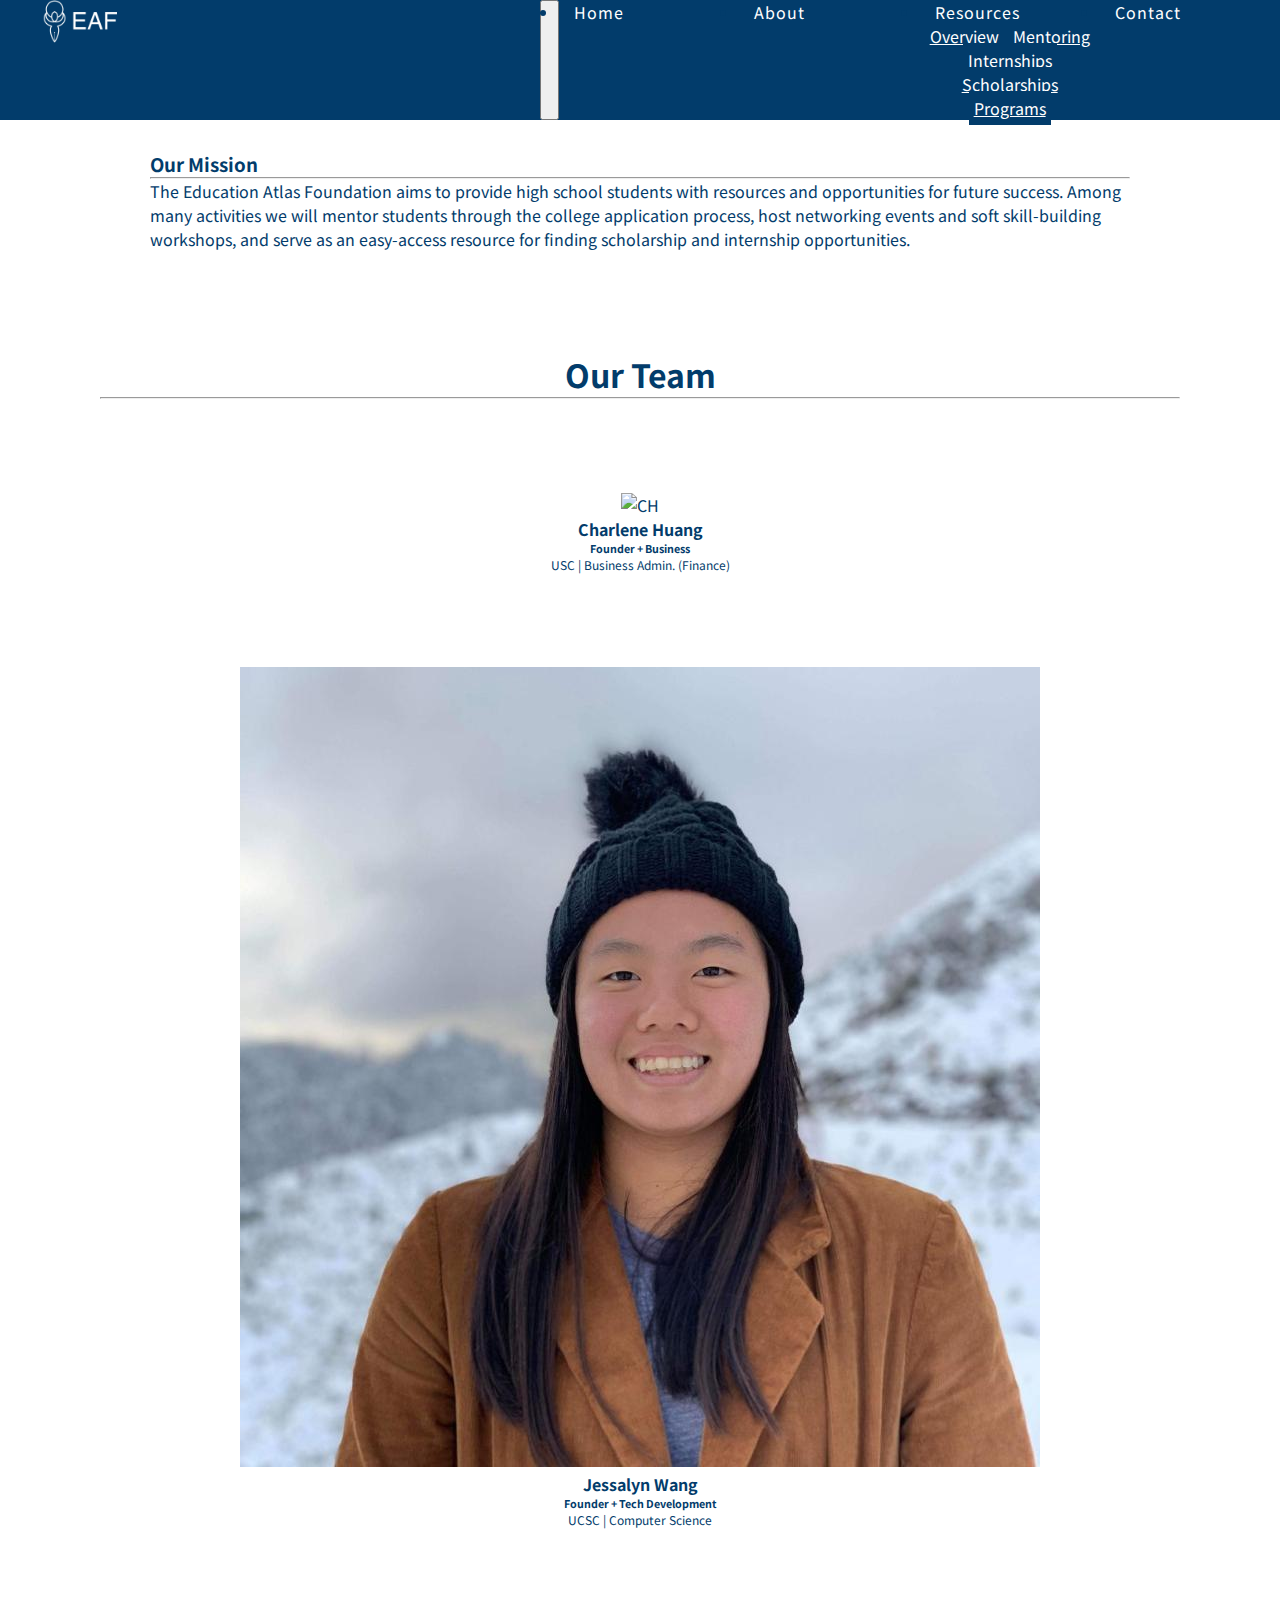
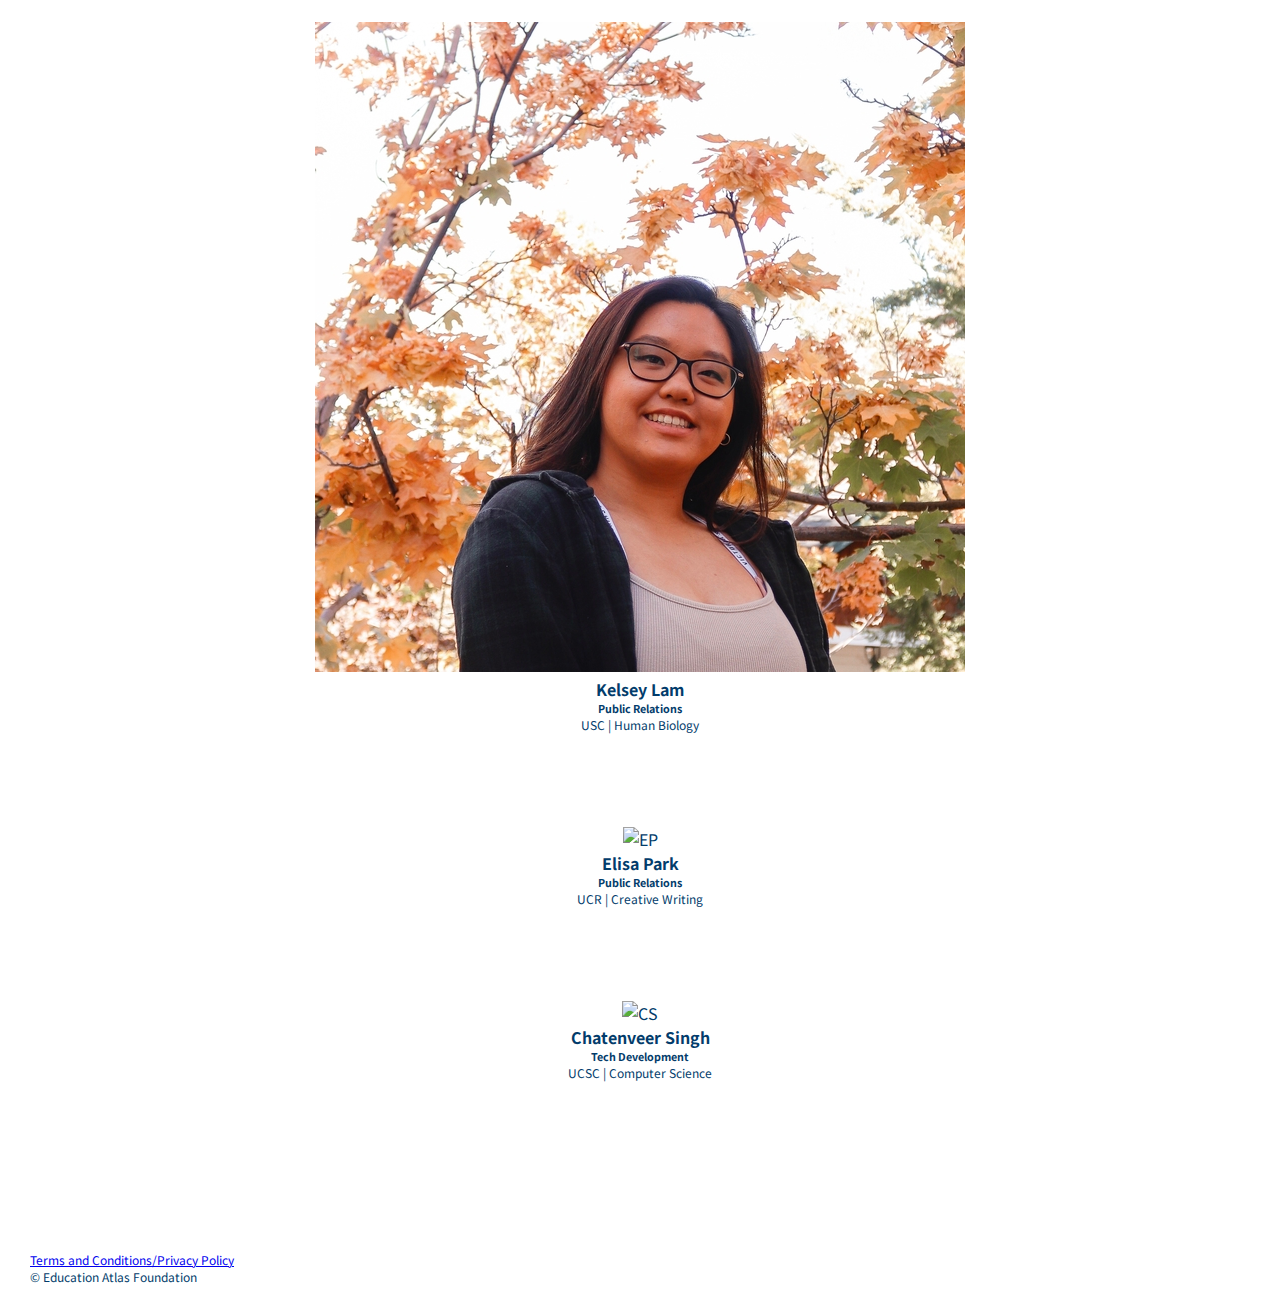
==== commit 967c4246: "website officially done for now" ====
--- a/about.html
+++ b/about.html
@@ -11,30 +11,47 @@
     <script src="https://code.jquery.com/jquery-3.5.1.slim.min.js" integrity="sha384-DfXdz2htPH0lsSSs5nCTpuj/zy4C+OGpamoFVy38MVBnE+IbbVYUew+OrCXaRkfj" crossorigin="anonymous"></script>
     <script src="https://cdn.jsdelivr.net/npm/popper.js@1.16.0/dist/umd/popper.min.js" integrity="sha384-Q6E9RHvbIyZFJoft+2mJbHaEWldlvI9IOYy5n3zV9zzTtmI3UksdQRVvoxMfooAo" crossorigin="anonymous"></script>
     <script src="https://stackpath.bootstrapcdn.com/bootstrap/4.5.0/js/bootstrap.min.js" integrity="sha384-OgVRvuATP1z7JjHLkuOU7Xw704+h835Lr+6QL9UvYjZE3Ipu6Tp75j7Bh/kR0JKI" crossorigin="anonymous"></script>
+    <link rel="icon" type="image/png" href="images/EAFtab.png">
 </head>
 
 <body>
-    <nav class="header">
+    <nav class="header navbar navbar-expand-sm">
         <span>
             <a href="index.html" class="navbar-brand">
                 <img src="images/newlogo2.png" class="navlogo" />
             </a>
         </span>
-        <a href="index.html">Home</a>
-        <a href="about.html">About</a>
-        <div class="dropdown">
-            <a class="dropdown-toggle" href="#" id="navbarDropdown" role="button" data-toggle="dropdown" aria-haspopup="true" aria-expanded="false">
-                Resources
-            </a>
-            <div class="dropdown-menu" aria-labelledby="navbarDropdown">
-                <a class="dropdown-item" href="resources.html">Overview</a>
-                <a class="dropdown-item" href="mentoring.html">Mentoring</a>
-                <a class="dropdown-item" href="internships.html?name=internships">Internships</a>
-                <a class="dropdown-item" href="scholarships.html?name=scholarships">Scholarships</a>
-                <a class="dropdown-item" href="programs.html?name=programs">Programs</a>
-            </div>
+        <button class="navbar-toggler" type="button" data-toggle="collapse" style="color: white" data-target="#navbarSupportedContent" aria-controls="navbarSupportedContent" aria-expanded="false" aria-label="Toggle navigation">
+            <span class="navbar-toggler-icon">
+                <i class="fas fa-bars"></i>
+            </span>
+        </button>
+
+        <div class="collapse navbar-collapse" id="navbarSupportedContent">
+            <ul class="navbar-nav">
+                <li class="nav-item active">
+                    <a class="nav-link" href="index.html">Home</a>
+                </li>
+                <li class="nav-item active">
+                    <a class="nav-link" href="about.html">About</a>
+                </li>
+                <li class="nav-item dropdown">
+                    <a class="nav-link dropdown-toggle" href="#" id="navbarDropdown" role="button" data-toggle="dropdown" aria-haspopup="true" aria-expanded="false">
+                        Resources
+                    </a>
+                    <div class="dropdown-menu" aria-labelledby="navbarDropdown">
+                        <a class="dropdown-item" href="resources.html">Overview</a>
+                        <a class="dropdown-item" href="mentoring.html">Mentoring</a>
+                        <a class="dropdown-item" href="internships.html?name=internships">Internships</a>
+                        <a class="dropdown-item" href="scholarships.html?name=scholarships">Scholarships</a>
+                        <a class="dropdown-item" href="programs.html?name=programs">Programs</a>
+                    </div>
+                </li>
+                <li class="nav-item active">
+                    <a class="nav-link" href="contact.html">Contact</a>
+                </li>
+            </ul>
         </div>
-        <a href="contact.html">Contact</a>
     </nav>
 
     <div class="container" style="padding: 100px;">
@@ -88,7 +105,7 @@
             <div class="col-md-4">
                 <div class="img-thumbnail profile">
                     <figure class="figure">
-                        <img src="images/Elisa.jpg" class="figure-img img-fluid rounded" alt="EP">
+                        <img src="images/elisa.png" class="figure-img img-fluid rounded" alt="EP">
                         <figcaption class="figure-caption text-center" style="color: #023c6b">
                             <h4 style="font-weight: bold">Elisa Park</h4>
                             <h6>Public Relations</h6>
--- a/styles.css
+++ b/styles.css
@@ -1,4 +1,5 @@
 @import url('https://fonts.googleapis.com/css2?family=Noto+Sans+TC:wght@100;400;700&display=swap');
+
 * {
     margin: 0;
     padding: 0;
@@ -38,10 +39,24 @@
 
 nav.header > span {
     padding: 0;
-    flex: 6;
-    text-align: left; 
+    flex: 3;
+    text-align: left;
     padding-left: 2%;
     color: white;
+}
+
+.navbar, #navbarSupportedContent {
+    padding: 0px;
+    margin: 0;
+}
+
+.navbar-nav {
+    width: 100%;
+    display: flex;
+}
+
+.nav-item {
+    flex: 1;
 }
 
 .navlogo {
@@ -51,22 +66,20 @@
     height: 43px;
 }
 
-.navlogo:hover {
-    color: white;
-    text-decoration: none;
-}
-
-nav.header > a, .dropdown-toggle {
-    color: white;
-    text-decoration: none;
-}
-
-.dropdown-toggle:hover {
-    color: white;
-    text-decoration: none;
-}
-
-nav.header > a:not(.navlogo):hover, .dropdown:hover {
+.navbar-toggler {
+    padding-left: 15px;
+}
+
+.fa-bars {
+    font-size: 30px;
+}
+
+.dropdown-toggle, .dropdown-toggle:hover, .navlogo:hover {
+    color: white;
+    text-decoration: none;
+}
+
+.nav-link:hover{
     background-color: darkgoldenrod;
     color: white;
     text-decoration: none;
@@ -74,6 +87,14 @@
 
 .dropdown-menu {
     padding: 0px;
+    box-shadow: none;
+    border: none;
+    background-color: inherit;
+    text-align: center;
+}
+
+.dropdown-divider {
+    height: 1px;
 }
 
 .dropdown-item {
@@ -87,18 +108,16 @@
     color: white;
 }
 
-nav.header > a, .dropdown {
+.nav-link {
     padding: 15px;
     flex: 1;
     text-align: center;
     border: none;
-    transition: all 0.3s ease;
-}
-
-.bottomhalf {
-    position: absolute;
-    background-color: #023c6b;
-    min-width: 100%;
+    transition: background-color 0.3s ease;
+    background-color: #023c6b;
+    color: white;
+    text-decoration: none;
+    letter-spacing: 1px;
 }
 
 .indexbox {
@@ -107,13 +126,14 @@
     min-width: 100%;
     background-image: url("images/Bg2.png");
     background-position: center;
-    background-size: 100%;
+    background-size: cover;
 }
 
 .mentbg {
     background-image: url("images/Bg3.png");
     background-position: center;
-    background-size: 300%
+    background-size: 300%;
+    background-size: cover;
 }
 
 .smallindex {
@@ -135,6 +155,7 @@
     width: 100%;
     color: white;
     padding: 0;
+    flex-wrap: wrap;
 }
 
 @media only screen and (min-width: 890px) {
@@ -148,6 +169,7 @@
     flex: 1;
     text-align: center;
     background-color: #023c6b;
+    min-width: 266px;
 }
 
 .decalthumb:hover {
@@ -168,6 +190,12 @@
     transform: translate(-50%, -50%);
 }
 
+.bottomleft {
+    position: absolute;
+    bottom: 0%;
+    transform: translate(-5%, -100%);
+}
+
 .fb1 {
     color: white;
     flex: 1;
@@ -189,10 +217,9 @@
     text-decoration: none;
     margin: 10px;
     border-radius: 50%;
-  }
+}
 
 .fa:hover {
-    opacity: 0.7;
     color: #023c6b;
     background-color: darkgoldenrod;
     text-decoration: none;
@@ -224,7 +251,7 @@
 
 @media only screen and (max-width: 768px) {
     .col-sm-4 {
-        width:100%;
+        width: 100%;
     }
 }
 
@@ -233,11 +260,10 @@
 }
 
 .contactcont {
-    padding: 20% 30%;
+    padding: 50px 100px;
     max-height: 100vh;
     width: 100vw;
     text-align: center;
-
 }
 
 .resourcenav {
@@ -351,10 +377,10 @@
     border: 2px solid #023c6b;
 }
 
-.newsbtn:hover {
-    color: #023c6b;
-    text-decoration: underline;
-}
+    .newsbtn:hover {
+        color: #023c6b;
+        text-decoration: underline;
+    }
 
 .newseml {
     color: #023c6b;
@@ -404,4 +430,4 @@
     padding: 20px 100px 40px 100px;
     border: 2px solid darkgoldenrod;
     border-radius: 5px;
-}+}
